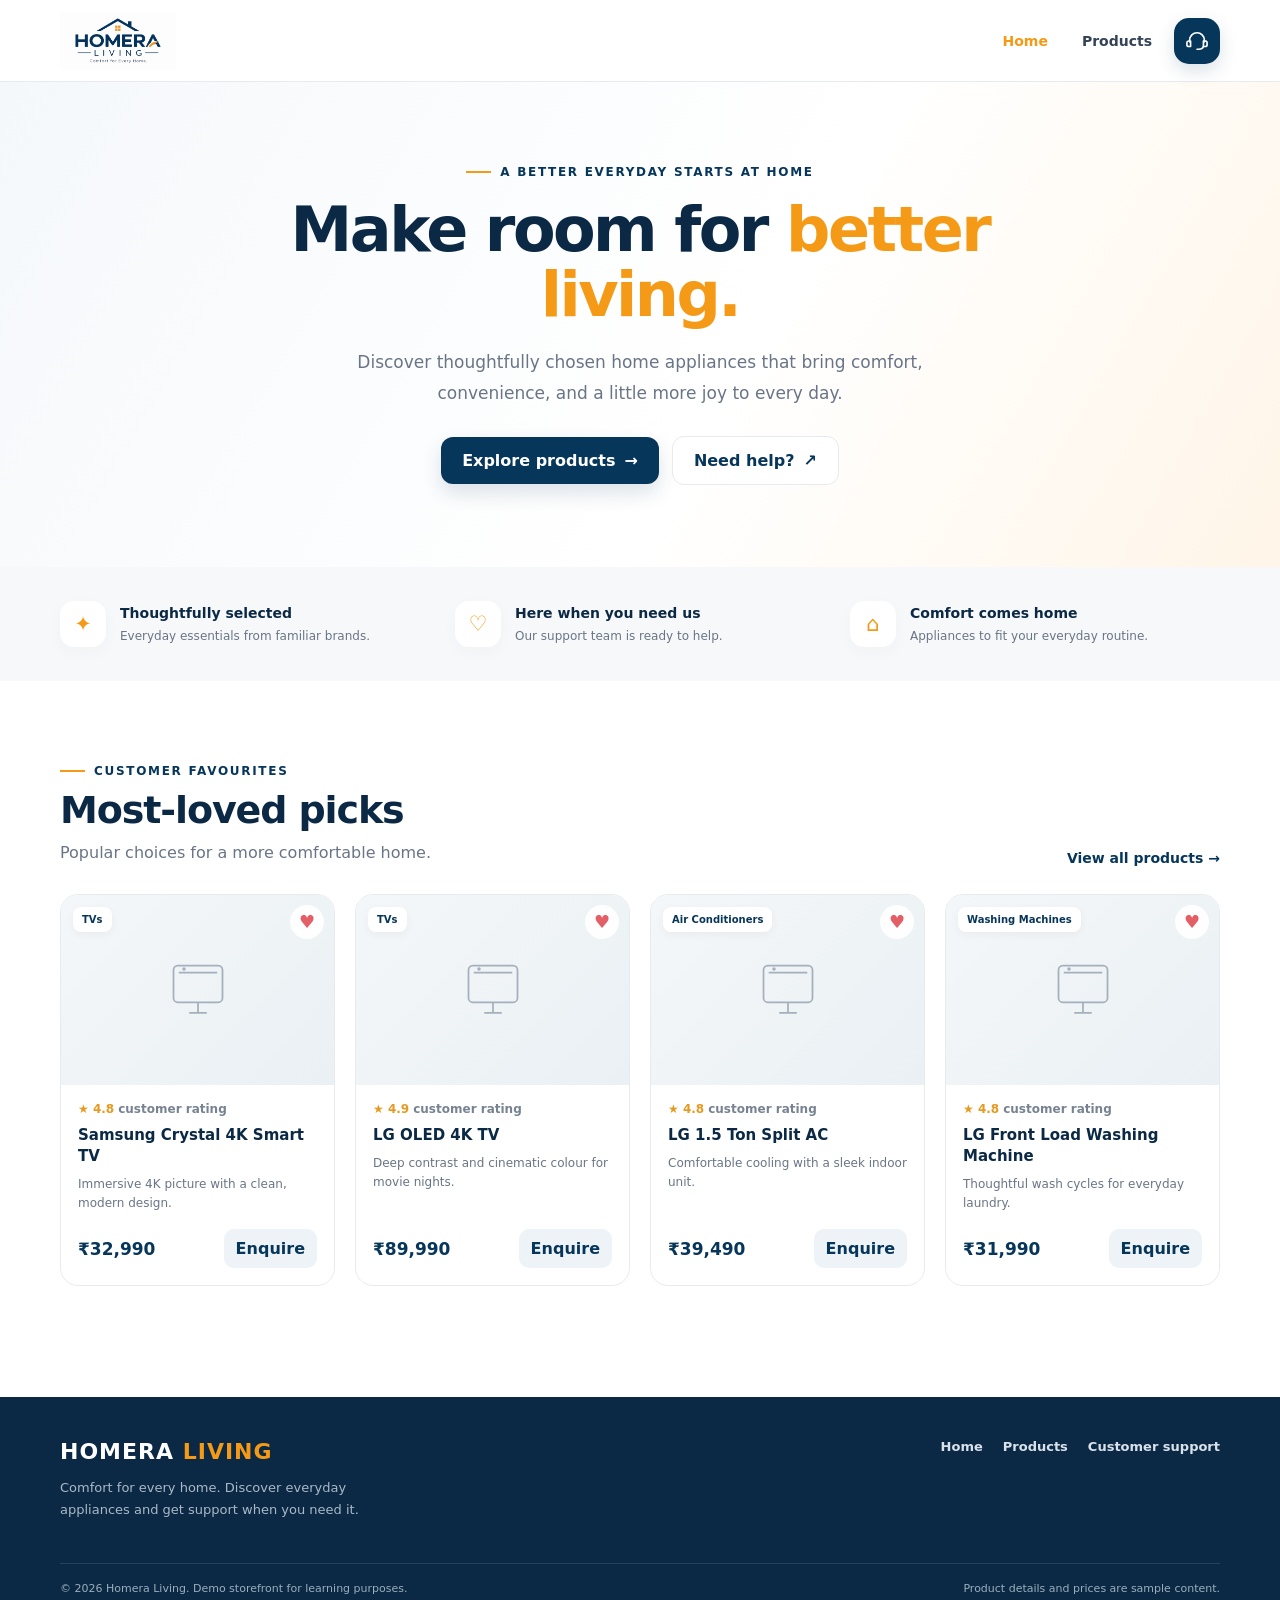
==== index.html @ 57f03a76 "Add Homera Living website" ====
<!DOCTYPE html>
<html lang="en">
<head>
<meta charset="UTF-8"><meta name="viewport" content="width=device-width, initial-scale=1.0">
<title>Homera Living | Comfort for Every Home</title>
<meta name="description" content="Explore thoughtfully chosen home appliances at Homera Living.">
<link rel="stylesheet" href="styles.css">
</head>
<body>
<header>
  <div class="wrap nav">
    <a class="brand" href="#home" aria-label="Homera Living home">
      <img src="[data-uri]" alt="Homera Living logo">
      <span class="brand-fallback" style="display:none">HOMERA <span>⌂</span></span>
    </a>
    <nav class="links" aria-label="Main navigation">
      <a href="#home" class="active" data-page-link="home">Home</a>
      <a href="#products" data-page-link="products">Products</a>
    </nav>
    <button class="support-icon" type="button" aria-label="Open customer support form" title="Support" id="supportButton">
      <svg viewBox="0 0 24 24" fill="none" stroke="currentColor" stroke-width="1.8" stroke-linecap="round" stroke-linejoin="round" aria-hidden="true"><path d="M4 13v-2a8 8 0 0 1 16 0v2"/><path d="M4 12H3a2 2 0 0 0-2 2v2a2 2 0 0 0 2 2h2v-6H4Zm16 0h1a2 2 0 0 1 2 2v2a2 2 0 0 1-2 2h-2v-6h3Z"/><path d="M19 18c-.7 2-2.4 3-5 3h-2"/></svg>
    </button>
  </div>
</header>
<main>
<section id="homePage" class="page active">
  <div class="hero"><div class="wrap hero-inner">
    <div>
      <div class="eyebrow">A better everyday starts at home</div>
      <h1>Make room for <em>better living.</em></h1>
      <p>Discover thoughtfully chosen home appliances that bring comfort, convenience, and a little more joy to every day.</p>
      <div class="actions"><a href="#products" class="btn btn-primary" data-go="products">Explore products <span aria-hidden="true">→</span></a><button class="btn btn-light" id="heroSupport">Need help? <span aria-hidden="true">↗</span></button></div>
    </div>
    <div class="hero-art hero-showcase" aria-label="Showcase of Homera Living home appliances">
      <div class="showcase-glow"></div>
      <div class="showcase-heading"><span class="showcase-dot"></span> MADE FOR YOUR HOME</div>
      <div class="showcase-grid">
        <div class="showcase-card showcase-tv"><span class="showcase-label">SMART TV</span><div class="device tv-device"><div class="tv-picture"><span></span><i></i></div><div class="tv-leg"></div></div><small>Entertainment, elevated</small></div>
        <div class="showcase-card showcase-ac"><span class="showcase-label">AIR CONDITIONER</span><div class="device ac-device"><div class="ac-display">18°</div><div class="ac-vent"></div><div class="ac-light"></div></div><small>Cool comfort, every day</small></div>
        <div class="showcase-card showcase-washer"><span class="showcase-label">WASHING MACHINE</span><div class="device washer-device"><div class="washer-controls"><i></i><b></b><i></i></div><div class="washer-window"><span></span></div><div class="washer-base"></div></div><small>Care in every cycle</small></div>
        <div class="showcase-card showcase-fridge"><span class="showcase-label">REFRIGERATOR</span><div class="device fridge-device"><div class="fridge-top"><i></i></div><div class="fridge-bottom"><i></i></div></div><small>Freshness, thoughtfully stored</small></div>
      </div>
      <div class="showcase-foot"><span class="showcase-star">✦</span><span><strong>Little things. Better living.</strong><small>Discover appliances for your everyday.</small></span><span class="showcase-arrow">↗</span></div>
    </div>
  </div></div>
    <section class="benefits"><div class="wrap benefit-grid">
    <div class="benefit"><div class="benefit-icon">✦</div><div><strong>Thoughtfully selected</strong><small>Everyday essentials from familiar brands.</small></div></div>
    <div class="benefit"><div class="benefit-icon">♡</div><div><strong>Here when you need us</strong><small>Our support team is ready to help.</small></div></div>
    <div class="benefit"><div class="benefit-icon">⌂</div><div><strong>Comfort comes home</strong><small>Appliances to fit your everyday routine.</small></div></div>
  </div></section>
  <section class="section"><div class="wrap">
    <div class="section-head"><div><div class="eyebrow">Customer favourites</div><h2>Most-loved picks</h2><p>Popular choices for a more comfortable home.</p></div><a class="text-link" href="#products" data-go="products">View all products →</a></div>
    <div id="popularGrid" class="product-grid"></div>
  </div></section>

</section>
<section id="productsPage" class="page">
  <div class="page-head"><div class="wrap"><div class="eyebrow">The Homera collection</div><h1>Find your everyday essential.</h1><p>Explore our collection of TVs, air conditioners, washing machines, and refrigerators.</p></div></div>
  <section class="section"><div class="wrap">
    <div class="catalog-tools"><div class="search"><input id="productSearch" type="search" placeholder="Search products..." aria-label="Search products"></div><select id="categoryFilter" aria-label="Filter by category"><option value="All">All categories</option><option>TVs</option><option>Air Conditioners</option><option>Washing Machines</option><option>Refrigerators</option></select><select id="sortProducts" aria-label="Sort products"><option value="popular">Most loved</option><option value="low">Price: low to high</option><option value="high">Price: high to low</option></select></div>
    <div id="allProductsGrid" class="product-grid"></div>
  </div></section>
</section>
<section id="thankyouPage" class="page"><div class="thankyou"><div class="checkmark">✓</div><div class="eyebrow" style="justify-content:center">Request received</div><h1>Thank you for reaching out.</h1><p>Your support request has been recorded in this demo. The Homera Living team would review your message and help you with the next steps.</p><div class="case-ref" id="caseReference">Request reference: HL-000001</div><div class="actions" style="justify-content:center"><a href="#home" class="btn btn-primary" data-go="home">Back to home</a><a href="#products" class="btn btn-light" data-go="products">Explore products</a></div></div></section>
</main>
<footer><div class="wrap"><div class="footer-top"><div><div class="footer-brand">HOMERA <span>LIVING</span></div><p>Comfort for every home. Discover everyday appliances and get support when you need it.</p></div><div class="footer-links"><a href="#home" data-go="home">Home</a><a href="#products" data-go="products">Products</a><a href="#" id="footerSupport">Customer support</a></div></div><div class="copyright"><span>© 2026 Homera Living. Demo storefront for learning purposes.</span><span>Product details and prices are sample content.</span></div></div></footer>

<div class="modal-backdrop" id="supportModal" role="dialog" aria-modal="true" aria-labelledby="supportTitle">
  <div class="modal">
    <div class="modal-head"><div><div class="eyebrow">We're here to help</div><h2 id="supportTitle">How can we support you?</h2><p>Tell us a little about your question or product issue.</p></div><button class="close" id="closeModal" aria-label="Close support form">×</button></div>
    <form class="form" id="supportForm">
      <div class="form-grid">
        <div class="field"><label for="customerName">Full name <span class="required">*</span></label><input id="customerName" name="customerName" required placeholder="Your name" autocomplete="name"></div>
        <div class="field"><label for="email">Email address <span class="required">*</span></label><input id="email" name="email" type="email" required placeholder="you@example.com" autocomplete="email"></div>
        <div class="field"><label for="phone">Phone number</label><input id="phone" name="phone" type="tel" placeholder="Optional" autocomplete="tel"></div>
        <div class="field"><label for="issueType">What do you need help with? <span class="required">*</span></label><select id="issueType" name="issueType" required><option value="">Choose an issue</option><option>Order or delivery</option><option>Payment or booking confirmation</option><option>Product information</option><option>Installation request</option><option>Repair or warranty</option><option>Return or replacement</option><option>Other</option></select></div>
        <div class="field full"><label for="product">Product (if applicable)</label><select id="product" name="product"><option value="">Select a product</option></select></div>
        <div class="field full"><label for="subject">Subject <span class="required">*</span></label><input id="subject" name="subject" required placeholder="Briefly describe the issue"></div>
        <div class="field full"><label for="description">How can we help? <span class="required">*</span></label><textarea id="description" name="description" required minlength="10" placeholder="Share the details so we can understand your request..."></textarea></div>
      </div>
      <p class="form-note">Demo note: this form shows the support journey, but it does not send data to a real support team or Salesforce yet.</p>
      <div class="form-actions"><small>* Required fields</small><button class="btn btn-primary" type="submit">Submit support request <span aria-hidden="true">→</span></button></div>
    </form>
  </div>
</div>
<div class="toast" id="toast" role="status" aria-live="polite"></div>
<script src="script.js"></script>
</body></html>
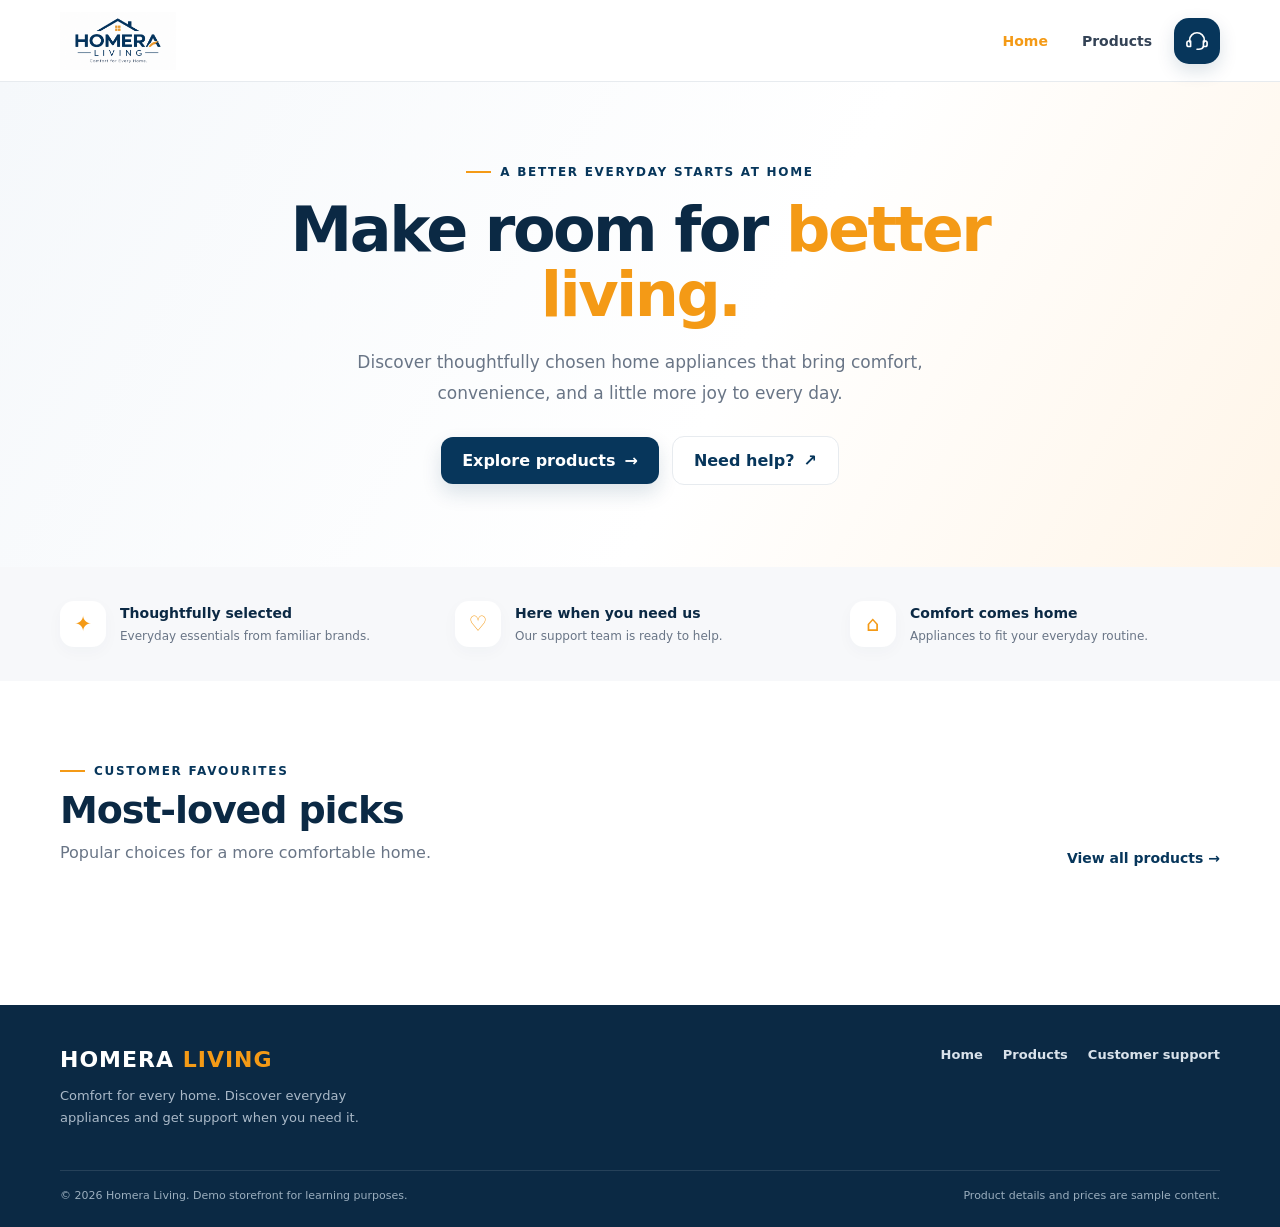
==== commit 979a5383: "added form and changed the home page" ====
--- a/index.html
+++ b/index.html
@@ -1,88 +1,218 @@
 <!DOCTYPE html>
 <html lang="en">
+
 <head>
-<meta charset="UTF-8"><meta name="viewport" content="width=device-width, initial-scale=1.0">
-<title>Homera Living | Comfort for Every Home</title>
-<meta name="description" content="Explore thoughtfully chosen home appliances at Homera Living.">
-<link rel="stylesheet" href="styles.css">
+  <meta charset="UTF-8">
+  <meta name="viewport" content="width=device-width, initial-scale=1.0">
+  <title>Homera Living | Comfort for Every Home</title>
+  <meta name="description" content="Explore thoughtfully chosen home appliances at Homera Living.">
+  <link rel="stylesheet" href="styles.css">
 </head>
+
 <body>
-<header>
-  <div class="wrap nav">
-    <a class="brand" href="#home" aria-label="Homera Living home">
-      <img src="[data-uri]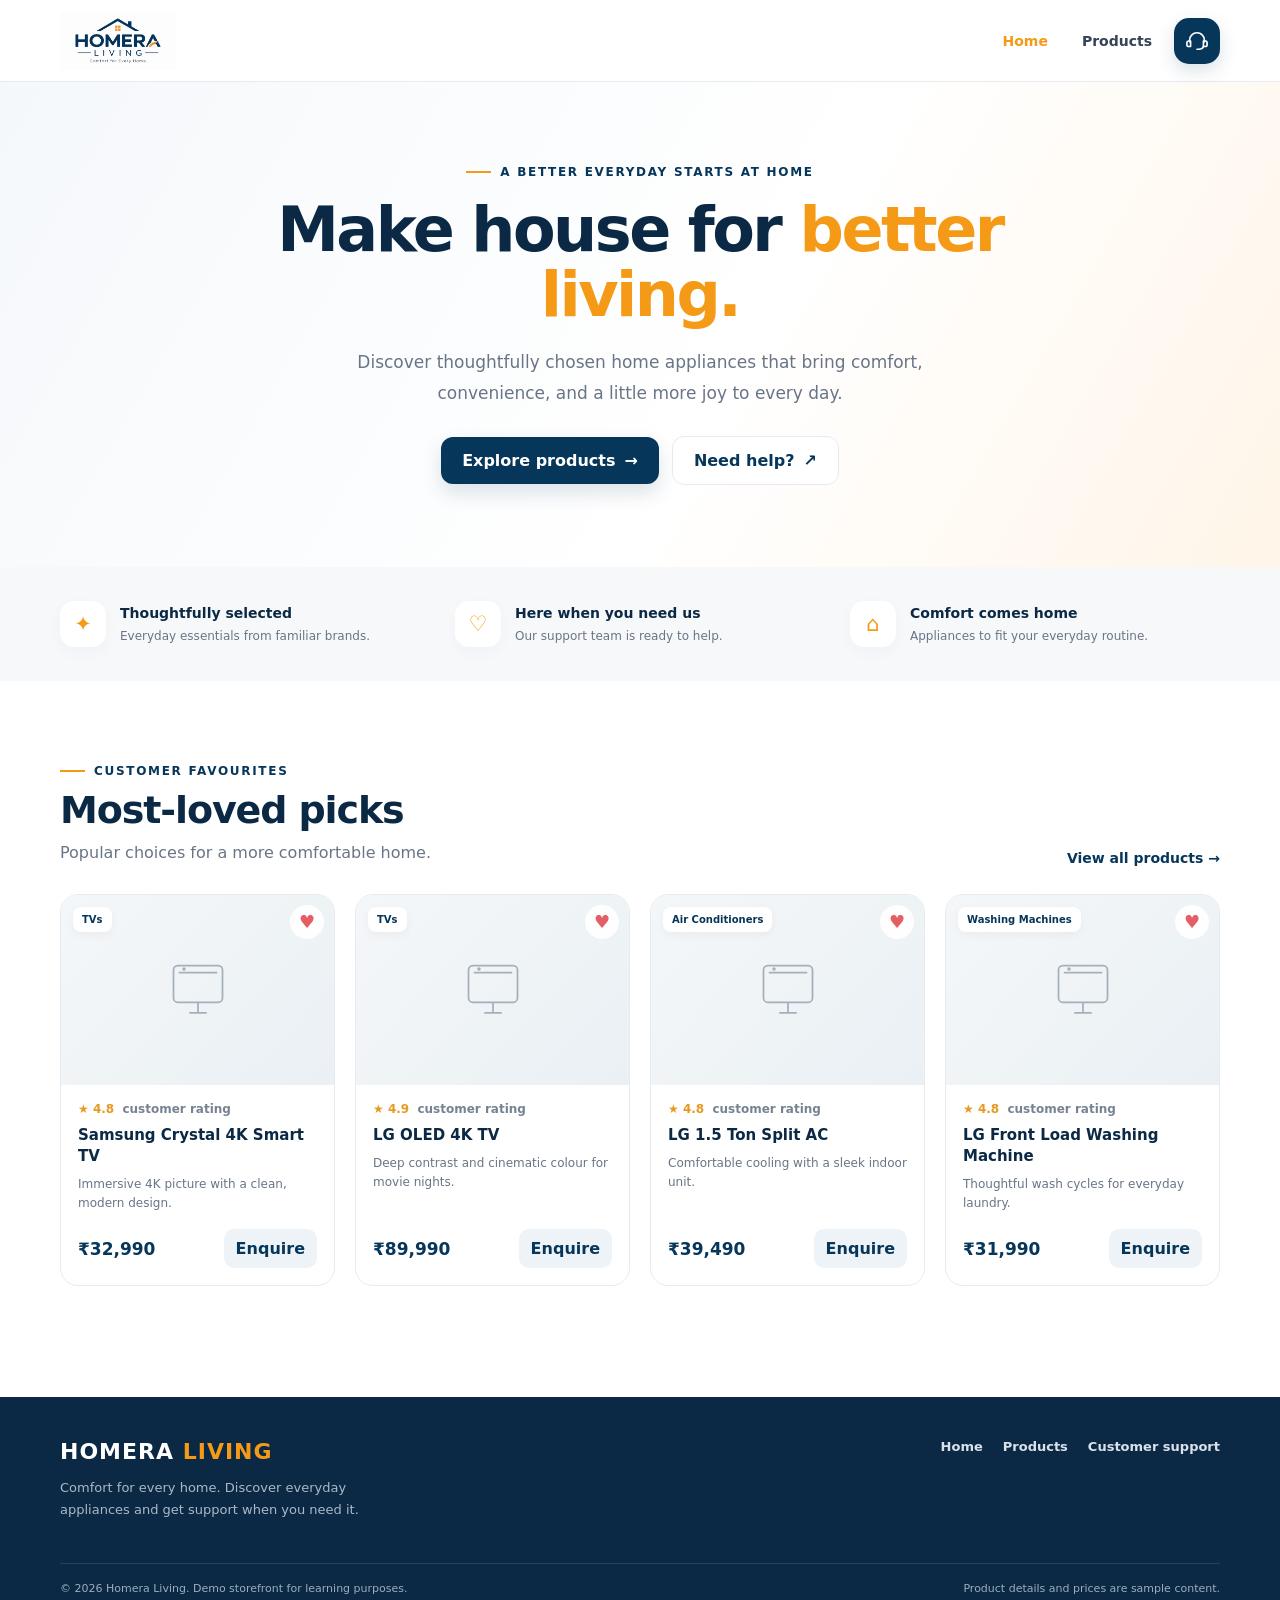
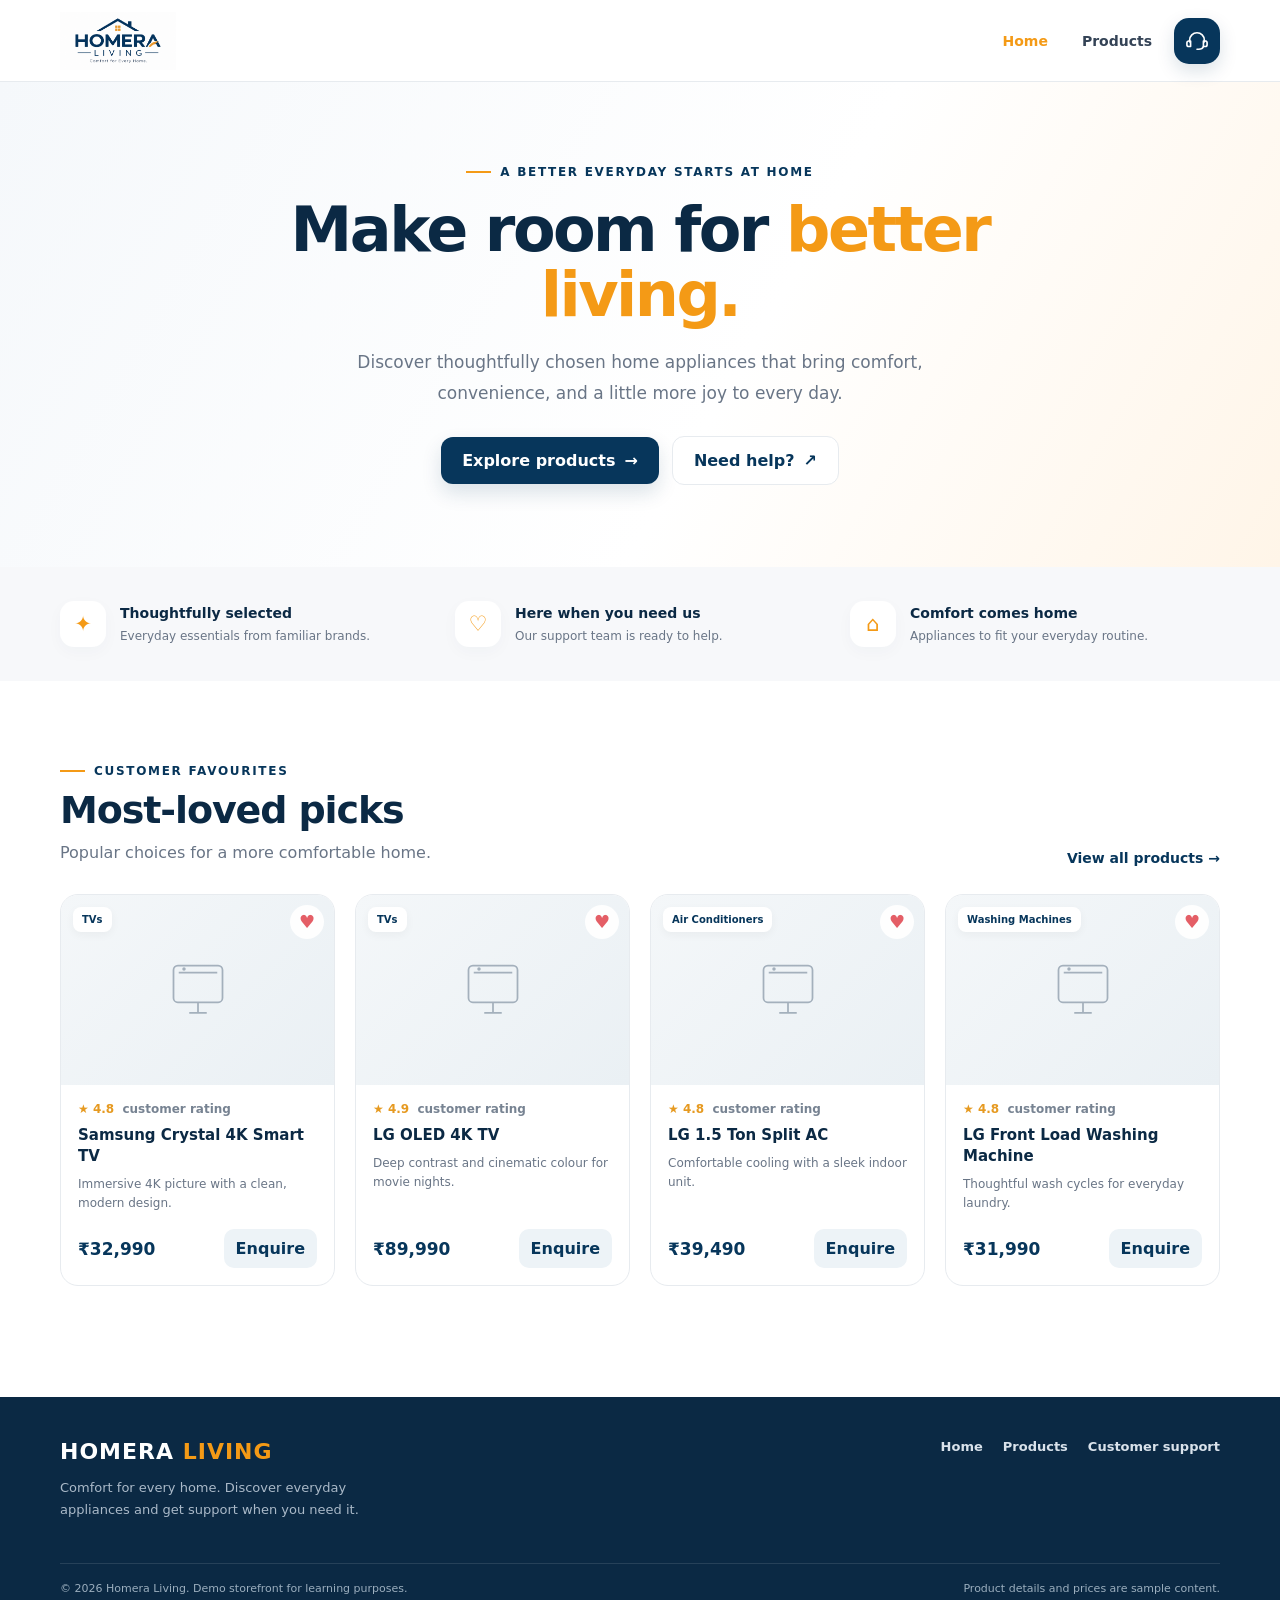
